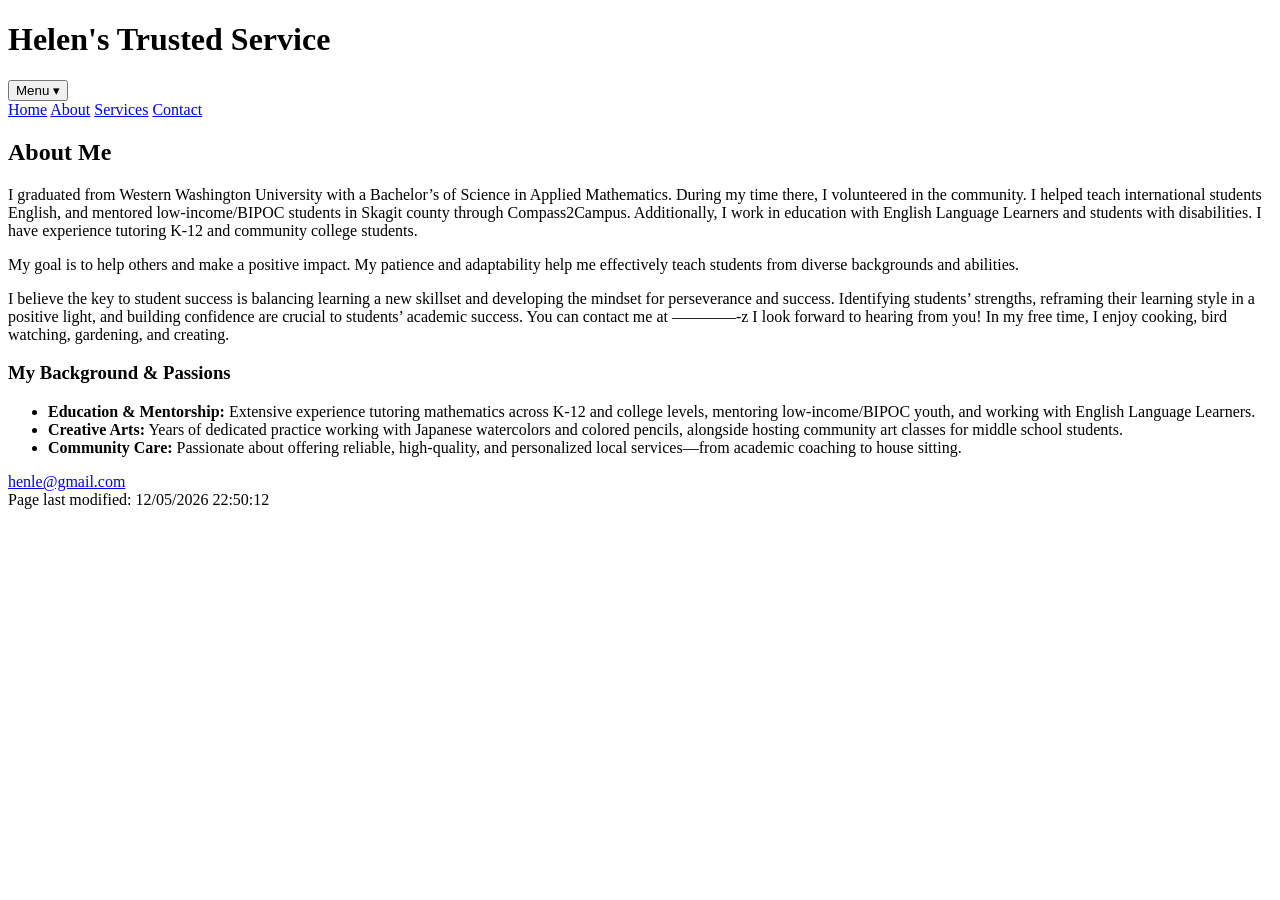
==== about.html @ 72d9fbe6 "Front Page of Website" ====
<!DOCTYPE html>
<html lang="en">

<head>
    <meta charset="UTF-8">
    <meta http-equiv="X-UA-Compatible" content="IE=edge">
    <meta name="viewport" content="width=device-width, initial-scale=1.0">
    <title>About Helen - Helen's Trusted Service</title>
    <link rel="stylesheet" href="style/style.css">
    <script src="http://html5shim.googlecode.com/svn/trunk/html5.js"></script>
</head>

<body>
    <div id="wrapper">
        <header>
            <h1>Helen's Trusted Service</h1>
            <div id="navigation">
                <nav class="dropdown">
                    <button class="dropbtn">Menu &#9662;</button>
                    <div class="dropdown-content">
                        <a href="index.html">Home</a>
                        <a href="about.html">About</a>
                        <a href="services.html">Services</a>
                        <a href="contact.html">Contact</a>
                    </div>
                </nav>
            </div>
        </header>

        <main>
            <div class="description">
                <h2>About Me</h2>
                <p>I graduated from Western Washington University with a Bachelor’s of Science in Applied Mathematics.
                    During my time there, I volunteered in the community. I helped teach international students English,
                    and mentored low-income/BIPOC students in Skagit county through Compass2Campus. Additionally, I work
                    in education with English Language Learners and students with disabilities. I have experience
                    tutoring K-12 and community college students.
                </p>
                <p>
                    My goal is to help others and make a positive impact. My patience and adaptability help me
                    effectively teach students from diverse backgrounds and abilities.
                </p>
                <p>
                    I believe the key to student success is balancing learning a new skillset and developing the mindset
                    for perseverance and success. Identifying students’ strengths, reframing their learning style in a
                    positive light, and building confidence are crucial to students’ academic success.
                    You can contact me at ————-z I look forward to hearing from you!
                    In my free time, I enjoy cooking, bird watching, gardening, and creating.
                </p>

            </div>

            <div class="description">
                <h3>My Background &amp; Passions</h3>
                <ul>
                    <li><strong>Education &amp; Mentorship:</strong> Extensive experience tutoring mathematics across
                        K-12 and college levels, mentoring low-income/BIPOC youth, and working with English Language
                        Learners.</li>
                    <li><strong>Creative Arts:</strong> Years of dedicated practice working with Japanese watercolors
                        and colored pencils, alongside hosting community art classes for middle school students.</li>
                    <li><strong>Community Care:</strong> Passionate about offering reliable, high-quality, and
                        personalized local services—from academic coaching to house sitting.</li>
                </ul>
            </div>
        </main>

        <footer>
            <a href="mailto:henle@gmail.com">henle@gmail.com</a>
            <br>
            <script>
                var date = document.lastModified;
                document.write("Page last modified: " + date);
            </script>
        </footer>
    </div>
</body>

</html>
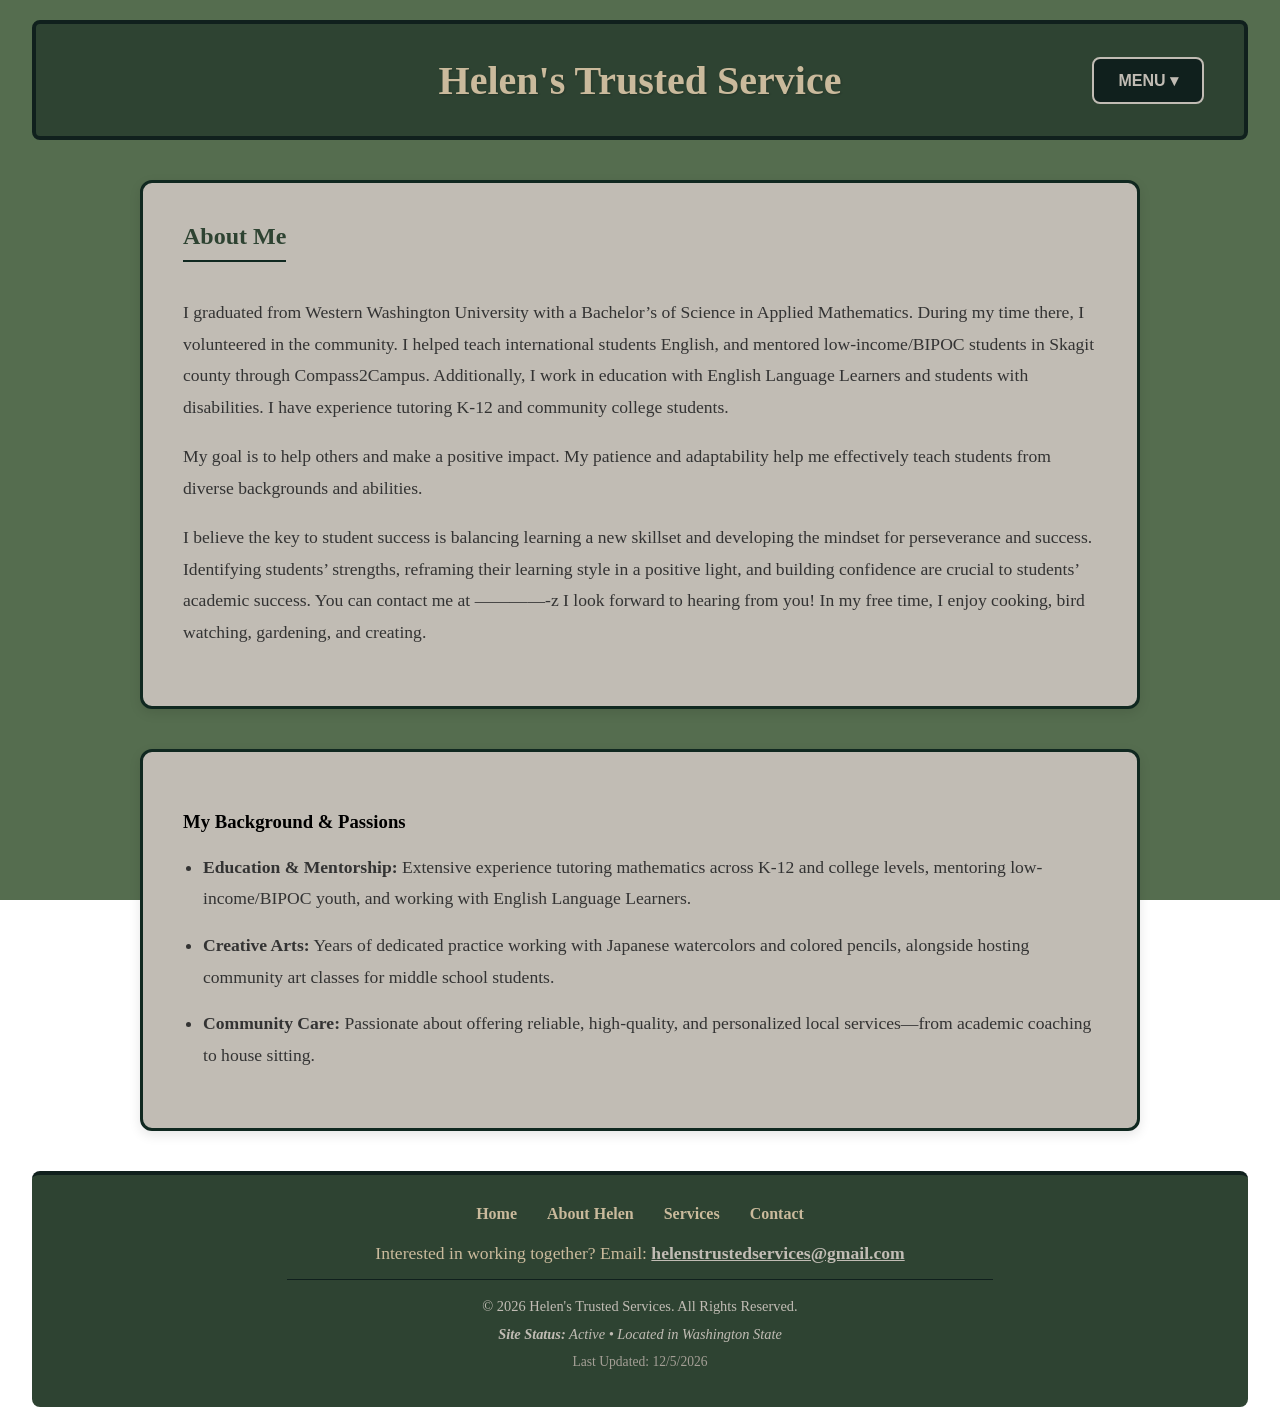
==== commit 83f9ff3e: "Add files via upload" ====
--- a/about.html
+++ b/about.html
@@ -64,13 +64,33 @@
             </div>
         </main>
 
-        <footer>
-            <a href="mailto:henle@gmail.com">henle@gmail.com</a>
-            <br>
-            <script>
-                var date = document.lastModified;
-                document.write("Page last modified: " + date);
-            </script>
+        <footer class="site-footer">
+            <div class="footer-links">
+                <a href="index.html">Home</a>
+                <a href="about.html">About Helen</a>
+                <a href="services.html">Services</a>
+                <a href="contact.html">Contact</a>
+            </div>
+
+            <div class="footer-contact">
+                Interested in working together? Email: 
+                <a href="mailto:helenstrustedservices@gmail.com">helenstrustedservices@gmail.com</a>
+            </div>
+
+            <hr class="footer-divider">
+
+            <div class="footer-metadata">
+                <p>&copy; 2026 Helen's Trusted Services. All Rights Reserved.</p>
+                <p class="footer-status"><strong>Site Status:</strong> Active &bull; Located in Washington State</p>
+                <p class="footer-date">
+                    <span>Last Updated: </span>
+                    <script>
+                        var lastMod = new Date(document.lastModified);
+                        var cleanDate = lastMod.toLocaleDateString();
+                        document.write(cleanDate);
+                    </script>
+                </p>
+            </div>
         </footer>
     </div>
 </body>
--- a/style/style.css
+++ b/style/style.css
@@ -0,0 +1,510 @@
+.contact-page form {
+    display: flex;
+    flex-direction: column;
+    max-width: 400px;
+    margin-top: 20px;
+}
+
+.contact-page label {
+    margin-top: 10px;
+    font-weight: bold;
+}
+
+input,
+textarea,
+select {
+    padding: 8px;
+    margin-top: 5px;
+    border: 1px solid #ccc;
+    border-radius: 4px;
+}
+
+.contact-page button {
+    margin-top: 15px;
+    padding: 10px;
+    background-color: #004f9e;
+    /* Match your school/brand colors! */
+    color: #CABA9C;
+    border: none;
+    cursor: pointer;
+}
+
+.contact-page button:hover {
+    background-color: #003366;
+}
+
+
+/* Global Styles */
+
+html,
+body {
+    /* A soft, professional gold that makes the emerald green pop */
+    background-color: #556D4F;
+    /* Metallic Gold tint */
+
+    /* Alternatively, for a smoother "premium" feel, use this gradient: */
+    background: radial-gradient(circle, #556D4F 0%, #556D4F 100%);
+
+    background-attachment: fixed;
+    /* Keeps the color solid as you scroll */
+    margin: 0;
+    padding: 0;
+    min-height: 100vh;
+}
+
+.description,
+.services,
+.testimonial-card {
+    background-color: #ffffff;
+    /* Keeping these #CABA9C makes the text easy to read */
+    border: 3px solid #102820;
+    /* The emerald green really stands out against gold */
+}
+
+/* Header Styling */
+
+header {
+    position: relative;
+    display: flex;
+    justify-content: center;
+    align-items: center;
+    height: 120px;
+
+    /* The Box Styling */
+    border: 4px solid #10201D;
+    /* Blue border on the outside */
+    background-color: #2E4332;
+    /* Emerald Green filling the entire box */
+
+    margin: 20px auto;
+    width: 95%;
+    box-sizing: border-box;
+    border-radius: 8px;
+    /* Optional: rounds the blue border corners */
+}
+
+header h1 {
+    /* Remove background from here so it doesn't double up */
+    background-color: transparent;
+    color: #CABA9C;
+    /* #CABA9C text looks great against the green */
+    margin: 0;
+    text-align: center;
+    font-size: 2.5rem;
+    /* Slightly larger for impact */
+    text-shadow: 1px 1px 2px rgba(0, 0, 0, 0.2);
+    /* Makes text pop against green */
+}
+
+
+
+
+/* Navigation Menu Styling */
+
+#navigation {
+    position: absolute;
+    /* Takes it out of the flex flow so H1 stays centered */
+    right: 40px;
+    /* "Slightly away from the edge" as requested */
+    z-index: 10;
+    /* Keeps the menu on top of everything else */
+}
+
+
+
+/* Dropdown Button Styling */
+.dropbtn {
+    background-color: #10201D;
+    color: #C1BCB4;
+    padding: 12px 24px;
+    font-size: 16px;
+    font-weight: bold;
+    border: 2px solid #C1BCB4;
+    border-radius: 8px;
+    cursor: pointer;
+    text-transform: uppercase;
+    transition: background-color 0.3s;
+}
+
+/* Dropdown Content */
+.dropdown-content {
+    display: none;
+    position: absolute;
+    right: 0;
+    /* Aligns the menu to the right edge of the button */
+    background-color: #2E4332;
+    min-width: 180px;
+    box-shadow: 0px 8px 16px rgba(0, 0, 0, 0.2);
+    border-radius: 4px;
+    overflow: hidden;
+    /* Keeps corners clean */
+}
+
+.dropdown-content a {
+    color: #C1BCB4;
+    padding: 12px 16px;
+    text-decoration: none;
+    display: block;
+    text-align: left;
+    border-bottom: 1px solid #eee;
+}
+
+.dropdown-content a:hover {
+    background-color: #C1BCB4;
+    color: #102820;
+}
+
+/* Show on Hover */
+.dropdown:hover .dropdown-content {
+    display: block;
+}
+
+.dropdown:hover .dropbtn {
+    background-color: #3e8e41;
+}
+
+
+/* Container to provide breathing room from the screen edges */
+.info-container {
+    display: flex;
+    justify-content: space-between;
+    width: 90%;
+    /* Adjusted to 90% so the boxes don't touch screen edges */
+    margin: 40px auto;
+    /* Centers the container and adds space above/below */
+    gap: 20px;
+    /* Adds a guaranteed gap between the two boxes */
+}
+
+
+
+
+/* Description */
+
+/* Update the description box to take up the full width */
+.description {
+    width: 95%;
+    /* Takes up almost the full page width */
+    max-width: 1000px;
+    /* Prevents it from getting too wide on huge monitors */
+    margin: 40px auto;
+    /* Centers the box horizontally */
+    background-color: #C1BCB4;
+    border: 3px solid #102820;
+    /* Emerald Green border */
+    border-radius: 12px;
+    box-shadow: 0 4px 12px rgba(0, 0, 0, 0.1);
+    box-sizing: border-box;
+    padding: 40px;
+    /* Extra padding for a spacious, professional feel */
+}
+
+/* Styling the headers inside the box */
+.description h2 {
+    margin-top: 0;
+    color: #2E4332;
+    /* Darker green for contrast */
+    border-bottom: 2px solid #102820;
+    /* Underline effect for the title */
+    padding-bottom: 10px;
+    display: inline-block;
+    /* Makes the underline fit the text */
+}
+
+/* Styling the text and lists within the full-width box */
+.description p,
+.description li {
+    margin-top: 15px;
+    font-size: 1.1rem;
+    line-height: 1.8;
+    /* High readability for technical content */
+    color: #333;
+}
+
+.description ul {
+    padding-left: 20px;
+}
+
+
+
+/* Services Section */
+
+
+.services h2 {
+    padding-left: 50px;
+    /* Moves the text over slightly from the left edge */
+    color: #2E4332;
+    background-color: #C1BCB4;
+    /* Matches your darker green branding */
+    text-transform: uppercase;
+    letter-spacing: 1px;
+    margin-bottom: 15px;
+    /* Space between header and the nav links */
+}
+
+/* Optional: Adding a small green accent line to the left of the header */
+.services h2 {
+    border-left: 5px solid #C1BCB4;
+    padding-left: 15px;
+    background-color: #C1BCB4;
+    /* Adjusted padding to accommodate the accent line */
+}
+
+/* Styling the Service Nav links to look like clean buttons */
+#serviceNav nav a {
+    display: inline-block;
+    margin-right: 15px;
+    text-decoration: none;
+    color: #C1BCB4;
+    /* Blue to match your header border */
+    font-weight: bold;
+    border: 1px solid #10201D;
+    padding: 8px 16px;
+    border-radius: 4px;
+    transition: all 0.3s ease;
+}
+
+#serviceNav nav a:hover {
+    background-color: #10201D;
+    color: #C1BCB4;
+
+}
+
+/* Navigation Bar Styling */
+
+#serviceNav nav {
+    display: block;
+    /* Changed from inline-block to allow 100% width */
+    background-color: #2E4332;
+    /* Emerald Green */
+    color: #CABA9C;
+    padding: 20px 0;
+    margin: 0 auto;
+    /* Removed the comma */
+    width: 100%;
+    text-align: center;
+}
+
+/* Style the links so they are readable */
+#serviceNav nav a {
+    color: #CABA9C;
+    text-decoration: none;
+    margin: 0 15px;
+    font-weight: bold;
+    font-size: 24px;
+}
+
+
+
+
+
+
+#photos {
+    display: flex;
+    justify-content: center;
+    gap: 20px;
+    /* Adds space between photos */
+    margin-top: 40px;
+    /* Adds space above the photos */
+}
+
+
+
+
+
+/* Testimonials Section */
+
+
+#testimonials-section {
+    width: 100%;
+    text-align: center;
+    margin-top: 50px;
+    padding-bottom: 50px;
+}
+
+/* The centered box for the header */
+.testimonial-header {
+    width: 25%;
+    /* Box takes up 25% of the page width */
+    margin: 0 auto 30px auto;
+    /* Centers the box and adds space below it */
+    border: 3px solid #102820;
+    /* Solid Emerald Green border */
+    background-color: #C1BCB4;
+    padding: 10px 0;
+    /* Space inside the box above/below text */
+    border-radius: 4px;
+    /* Optional: sharp or slightly rounded corners */
+}
+
+.testimonial-header h2 {
+    margin: 0;
+    /* Removes default heading margins */
+    color: #2E4332;
+    font-size: 1.8rem;
+    text-transform: uppercase;
+    letter-spacing: 2px;
+}
+
+/* Individual testimonial cards */
+.testimonial-grid {
+    display: flex;
+    justify-content: center;
+    gap: 20px;
+    flex-wrap: wrap;
+}
+
+.testimonial-card {
+    width: 30%;
+    background: #fdfdfd;
+    padding: 20px;
+    background-color: #C1BCB4;
+    border-left: 5px solid #102820;
+    /* Decorative accent on the side */
+    box-shadow: 0 2px 5px rgba(0, 0, 0, 0.05);
+    font-style: italic;
+}
+
+/* ==========================================================================
+   Footer Styles
+   ========================================================================== */
+
+.site-footer {
+    background-color: #2E4332;
+    /* Emerald Green */
+    color: #CABA9C;
+    /* Light Gold Text */
+    text-align: center;
+    padding: 30px 20px;
+    border-top: 4px solid #10201D;
+    /* Dark frame color matching header */
+    border-radius: 8px;
+    margin: 40px auto 20px auto;
+    width: 95%;
+    box-sizing: border-box;
+}
+
+/* Quick Navigation Links */
+.footer-links {
+    margin-bottom: 20px;
+    display: flex;
+    justify-content: center;
+    gap: 30px;
+    flex-wrap: wrap;
+}
+
+.footer-links a {
+    color: #CABA9C;
+    text-decoration: none;
+    font-weight: bold;
+    transition: color 0.2s ease-in-out;
+}
+
+.footer-links a:hover {
+    color: #C1BCB4;
+    /* Soft text shift color on hover */
+}
+
+/* Contact Block styles */
+.footer-contact {
+    margin-bottom: 15px;
+    font-size: 1.1rem;
+}
+
+.footer-contact a {
+    color: #C1BCB4;
+    font-weight: bold;
+    text-decoration: underline;
+    transition: color 0.2s ease-in-out;
+}
+
+.footer-contact a:hover {
+    color: #CABA9C;
+}
+
+/* Accent Break Line */
+.footer-divider {
+    border: 0;
+    border-top: 1px solid #10201D;
+    width: 60%;
+    margin: 15px auto;
+}
+
+/* Bottom Metadata Information */
+.footer-metadata {
+    font-size: 0.9rem;
+    color: #C1BCB4;
+    line-height: 1.6;
+}
+
+.footer-metadata p {
+    margin: 5px 0;
+}
+
+.footer-status {
+    font-style: italic;
+}
+
+.footer-date {
+    font-size: 0.85rem;
+    color: #a49f96;
+    /* Subtle text muted accent color */
+}
+
+/* Mobile adjustments */
+@media (max-width: 768px) {
+    .info-container {
+        flex-direction: column;
+        width: 95%;
+    }
+
+    .description,
+    .credentials {
+        width: 100%;
+    }
+}
+
+
+
+
+
+
+
+
+
+/* Table Styling matching the emerald, gold, and white theme */
+.services-table {
+    width: 100%;
+    border-collapse: collapse;
+    margin: 25px 0 10px 0;
+    background-color: #ffffff;
+}
+
+.services-table th,
+.services-table td {
+    border: 2px solid #102820;
+    padding: 14px;
+    text-align: left;
+}
+
+.services-table th {
+    background-color: #2E4332;
+    color: #CABA9C;
+    text-transform: uppercase;
+    letter-spacing: 1px;
+    font-size: 1.1rem;
+}
+
+.services-table tr:nth-child(even) {
+    background-color: #C1BCB4;
+}
+
+.services-table td a {
+    color: #102820;
+    font-weight: bold;
+    text-decoration: underline;
+}
+
+.services-table td a:hover {
+    color: #2E4332;
+}
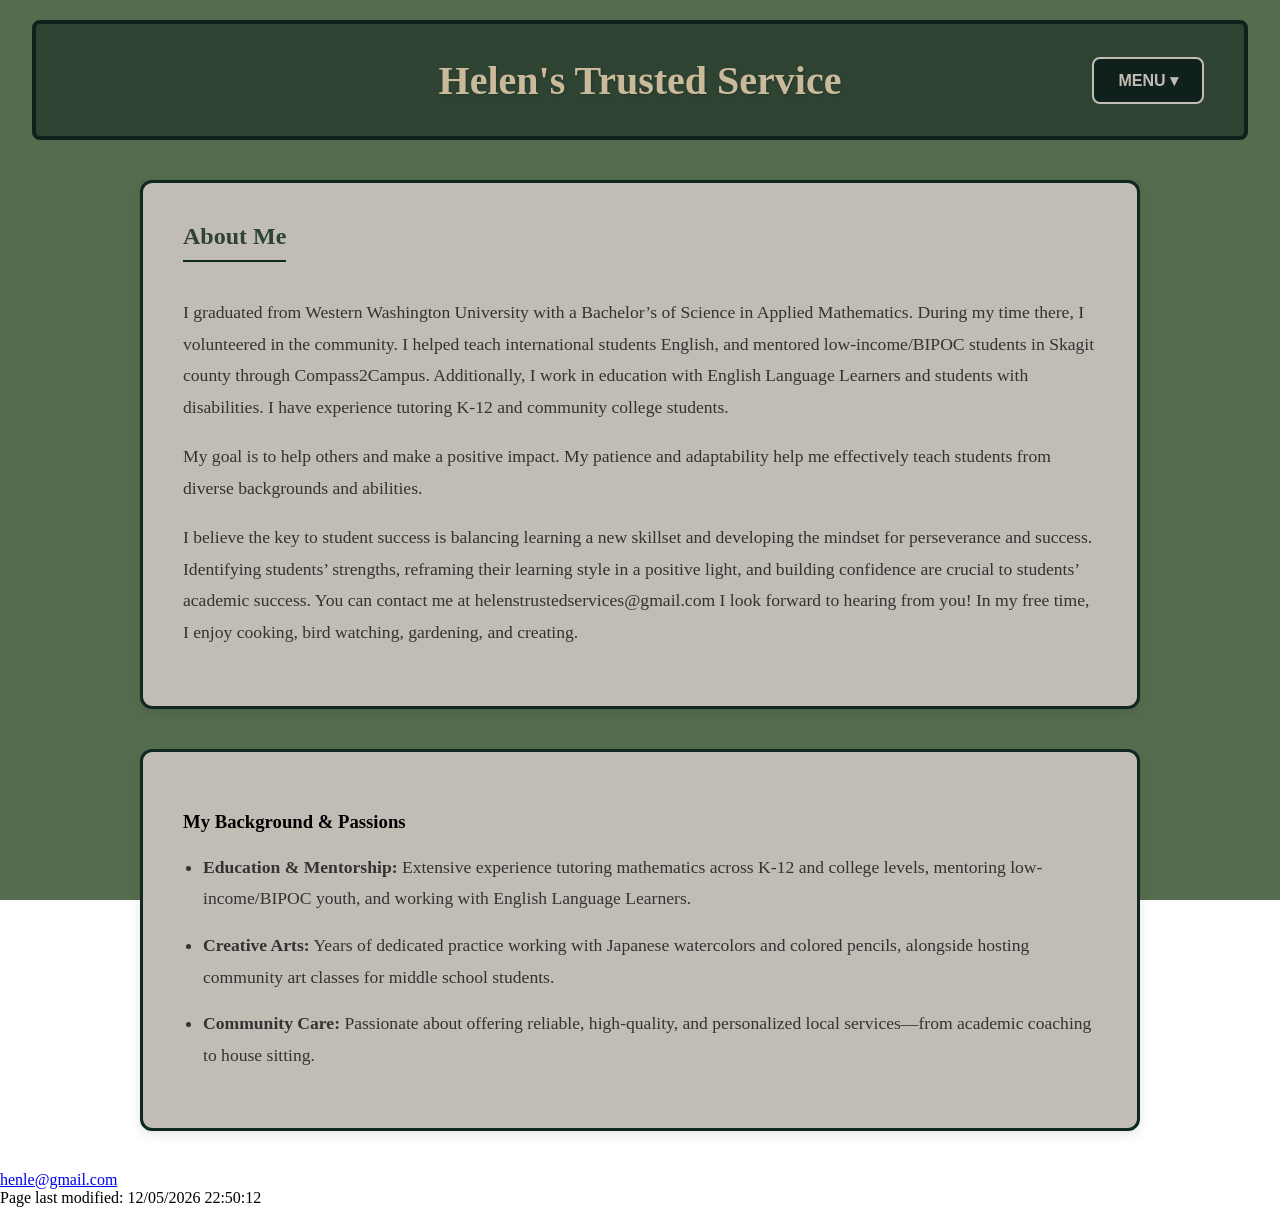
==== commit b84d89e0: "Add files via upload" ====
--- a/about.html
+++ b/about.html
@@ -44,7 +44,7 @@
                     I believe the key to student success is balancing learning a new skillset and developing the mindset
                     for perseverance and success. Identifying students’ strengths, reframing their learning style in a
                     positive light, and building confidence are crucial to students’ academic success.
-                    You can contact me at ————-z I look forward to hearing from you!
+                    You can contact me at helenstrustedservices@gmail.com I look forward to hearing from you!
                     In my free time, I enjoy cooking, bird watching, gardening, and creating.
                 </p>
 
@@ -64,33 +64,13 @@
             </div>
         </main>
 
-        <footer class="site-footer">
-            <div class="footer-links">
-                <a href="index.html">Home</a>
-                <a href="about.html">About Helen</a>
-                <a href="services.html">Services</a>
-                <a href="contact.html">Contact</a>
-            </div>
-
-            <div class="footer-contact">
-                Interested in working together? Email: 
-                <a href="mailto:helenstrustedservices@gmail.com">helenstrustedservices@gmail.com</a>
-            </div>
-
-            <hr class="footer-divider">
-
-            <div class="footer-metadata">
-                <p>&copy; 2026 Helen's Trusted Services. All Rights Reserved.</p>
-                <p class="footer-status"><strong>Site Status:</strong> Active &bull; Located in Washington State</p>
-                <p class="footer-date">
-                    <span>Last Updated: </span>
-                    <script>
-                        var lastMod = new Date(document.lastModified);
-                        var cleanDate = lastMod.toLocaleDateString();
-                        document.write(cleanDate);
-                    </script>
-                </p>
-            </div>
+        <footer>
+            <a href="mailto:henle@gmail.com">henle@gmail.com</a>
+            <br>
+            <script>
+                var date = document.lastModified;
+                document.write("Page last modified: " + date);
+            </script>
         </footer>
     </div>
 </body>
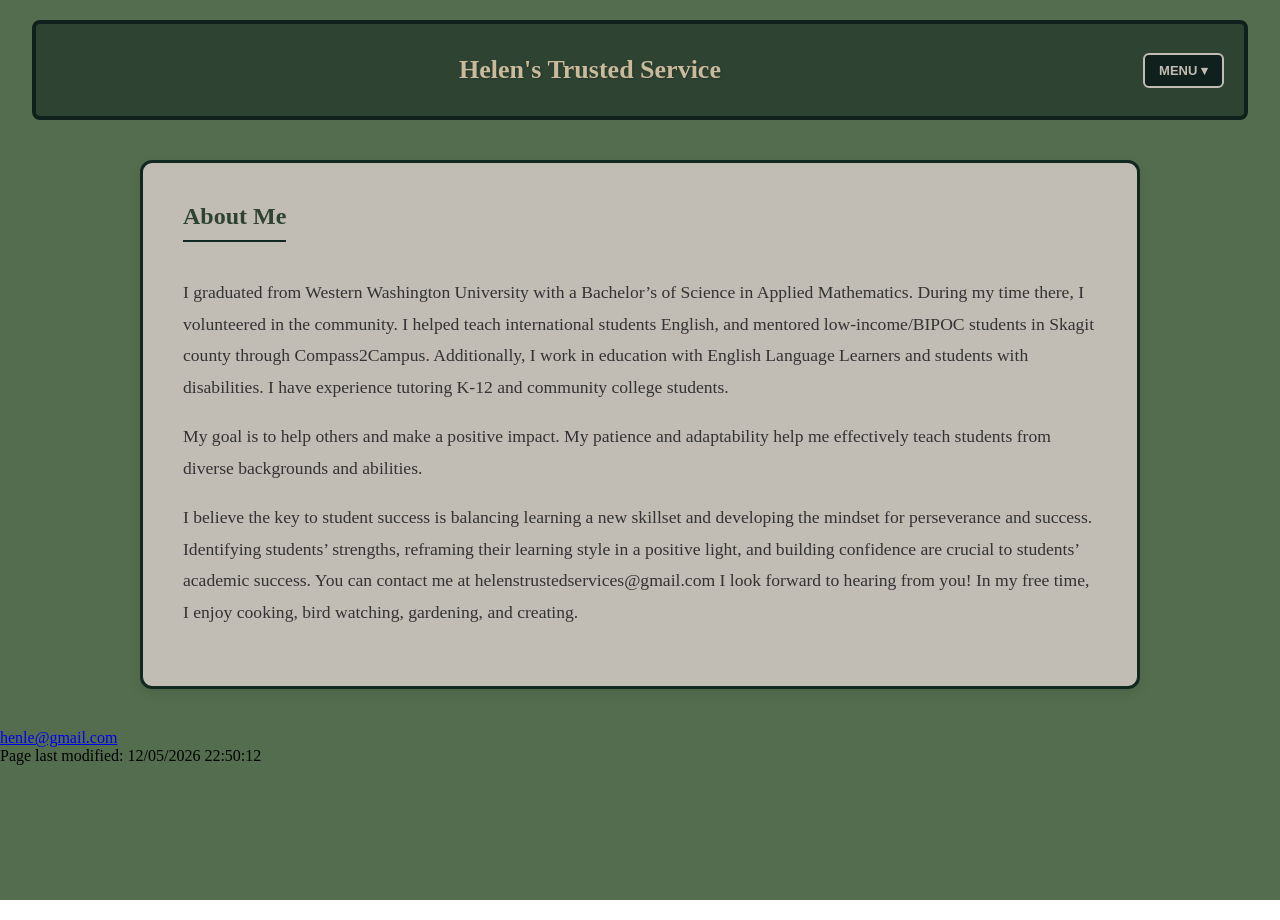
==== commit af7b7784: "Add files via upload" ====
--- a/about.html
+++ b/about.html
@@ -50,18 +50,6 @@
 
             </div>
 
-            <div class="description">
-                <h3>My Background &amp; Passions</h3>
-                <ul>
-                    <li><strong>Education &amp; Mentorship:</strong> Extensive experience tutoring mathematics across
-                        K-12 and college levels, mentoring low-income/BIPOC youth, and working with English Language
-                        Learners.</li>
-                    <li><strong>Creative Arts:</strong> Years of dedicated practice working with Japanese watercolors
-                        and colored pencils, alongside hosting community art classes for middle school students.</li>
-                    <li><strong>Community Care:</strong> Passionate about offering reliable, high-quality, and
-                        personalized local services—from academic coaching to house sitting.</li>
-                </ul>
-            </div>
         </main>
 
         <footer>
--- a/style/style.css
+++ b/style/style.css
@@ -1,510 +1,611 @@
-.contact-page form {
-    display: flex;
-    flex-direction: column;
-    max-width: 400px;
-    margin-top: 20px;
-}
-
-.contact-page label {
-    margin-top: 10px;
-    font-weight: bold;
-}
-
-input,
-textarea,
-select {
-    padding: 8px;
-    margin-top: 5px;
-    border: 1px solid #ccc;
-    border-radius: 4px;
-}
-
-.contact-page button {
-    margin-top: 15px;
-    padding: 10px;
-    background-color: #004f9e;
-    /* Match your school/brand colors! */
-    color: #CABA9C;
-    border: none;
-    cursor: pointer;
-}
-
-.contact-page button:hover {
-    background-color: #003366;
-}
-
-
-/* Global Styles */
-
-html,
-body {
-    /* A soft, professional gold that makes the emerald green pop */
-    background-color: #556D4F;
-    /* Metallic Gold tint */
-
-    /* Alternatively, for a smoother "premium" feel, use this gradient: */
-    background: radial-gradient(circle, #556D4F 0%, #556D4F 100%);
-
-    background-attachment: fixed;
-    /* Keeps the color solid as you scroll */
-    margin: 0;
-    padding: 0;
-    min-height: 100vh;
-}
-
-.description,
-.services,
-.testimonial-card {
-    background-color: #ffffff;
-    /* Keeping these #CABA9C makes the text easy to read */
-    border: 3px solid #102820;
-    /* The emerald green really stands out against gold */
-}
-
-/* Header Styling */
-
-header {
-    position: relative;
-    display: flex;
-    justify-content: center;
-    align-items: center;
-    height: 120px;
-
-    /* The Box Styling */
-    border: 4px solid #10201D;
-    /* Blue border on the outside */
-    background-color: #2E4332;
-    /* Emerald Green filling the entire box */
-
-    margin: 20px auto;
-    width: 95%;
-    box-sizing: border-box;
-    border-radius: 8px;
-    /* Optional: rounds the blue border corners */
-}
-
-header h1 {
-    /* Remove background from here so it doesn't double up */
-    background-color: transparent;
-    color: #CABA9C;
-    /* #CABA9C text looks great against the green */
-    margin: 0;
-    text-align: center;
-    font-size: 2.5rem;
-    /* Slightly larger for impact */
-    text-shadow: 1px 1px 2px rgba(0, 0, 0, 0.2);
-    /* Makes text pop against green */
-}
-
-
-
-
-/* Navigation Menu Styling */
-
-#navigation {
-    position: absolute;
-    /* Takes it out of the flex flow so H1 stays centered */
-    right: 40px;
-    /* "Slightly away from the edge" as requested */
-    z-index: 10;
-    /* Keeps the menu on top of everything else */
-}
-
-
-
-/* Dropdown Button Styling */
-.dropbtn {
-    background-color: #10201D;
-    color: #C1BCB4;
-    padding: 12px 24px;
-    font-size: 16px;
-    font-weight: bold;
-    border: 2px solid #C1BCB4;
-    border-radius: 8px;
-    cursor: pointer;
-    text-transform: uppercase;
-    transition: background-color 0.3s;
-}
-
-/* Dropdown Content */
-.dropdown-content {
-    display: none;
-    position: absolute;
-    right: 0;
-    /* Aligns the menu to the right edge of the button */
-    background-color: #2E4332;
-    min-width: 180px;
-    box-shadow: 0px 8px 16px rgba(0, 0, 0, 0.2);
-    border-radius: 4px;
-    overflow: hidden;
-    /* Keeps corners clean */
-}
-
-.dropdown-content a {
-    color: #C1BCB4;
-    padding: 12px 16px;
-    text-decoration: none;
-    display: block;
-    text-align: left;
-    border-bottom: 1px solid #eee;
-}
-
-.dropdown-content a:hover {
-    background-color: #C1BCB4;
-    color: #102820;
-}
-
-/* Show on Hover */
-.dropdown:hover .dropdown-content {
-    display: block;
-}
-
-.dropdown:hover .dropbtn {
-    background-color: #3e8e41;
-}
-
-
-/* Container to provide breathing room from the screen edges */
-.info-container {
-    display: flex;
-    justify-content: space-between;
-    width: 90%;
-    /* Adjusted to 90% so the boxes don't touch screen edges */
-    margin: 40px auto;
-    /* Centers the container and adds space above/below */
-    gap: 20px;
-    /* Adds a guaranteed gap between the two boxes */
-}
-
-
-
-
-/* Description */
-
-/* Update the description box to take up the full width */
-.description {
-    width: 95%;
-    /* Takes up almost the full page width */
-    max-width: 1000px;
-    /* Prevents it from getting too wide on huge monitors */
-    margin: 40px auto;
-    /* Centers the box horizontally */
-    background-color: #C1BCB4;
-    border: 3px solid #102820;
-    /* Emerald Green border */
-    border-radius: 12px;
-    box-shadow: 0 4px 12px rgba(0, 0, 0, 0.1);
-    box-sizing: border-box;
-    padding: 40px;
-    /* Extra padding for a spacious, professional feel */
-}
-
-/* Styling the headers inside the box */
-.description h2 {
-    margin-top: 0;
-    color: #2E4332;
-    /* Darker green for contrast */
-    border-bottom: 2px solid #102820;
-    /* Underline effect for the title */
-    padding-bottom: 10px;
-    display: inline-block;
-    /* Makes the underline fit the text */
-}
-
-/* Styling the text and lists within the full-width box */
-.description p,
-.description li {
-    margin-top: 15px;
-    font-size: 1.1rem;
-    line-height: 1.8;
-    /* High readability for technical content */
-    color: #333;
-}
-
-.description ul {
-    padding-left: 20px;
-}
-
-
-
-/* Services Section */
-
-
-.services h2 {
-    padding-left: 50px;
-    /* Moves the text over slightly from the left edge */
-    color: #2E4332;
-    background-color: #C1BCB4;
-    /* Matches your darker green branding */
-    text-transform: uppercase;
-    letter-spacing: 1px;
-    margin-bottom: 15px;
-    /* Space between header and the nav links */
-}
-
-/* Optional: Adding a small green accent line to the left of the header */
-.services h2 {
-    border-left: 5px solid #C1BCB4;
-    padding-left: 15px;
-    background-color: #C1BCB4;
-    /* Adjusted padding to accommodate the accent line */
-}
-
-/* Styling the Service Nav links to look like clean buttons */
-#serviceNav nav a {
-    display: inline-block;
-    margin-right: 15px;
-    text-decoration: none;
-    color: #C1BCB4;
-    /* Blue to match your header border */
-    font-weight: bold;
-    border: 1px solid #10201D;
-    padding: 8px 16px;
-    border-radius: 4px;
-    transition: all 0.3s ease;
-}
-
-#serviceNav nav a:hover {
-    background-color: #10201D;
-    color: #C1BCB4;
-
-}
-
-/* Navigation Bar Styling */
-
-#serviceNav nav {
-    display: block;
-    /* Changed from inline-block to allow 100% width */
-    background-color: #2E4332;
-    /* Emerald Green */
-    color: #CABA9C;
-    padding: 20px 0;
-    margin: 0 auto;
-    /* Removed the comma */
-    width: 100%;
-    text-align: center;
-}
-
-/* Style the links so they are readable */
-#serviceNav nav a {
-    color: #CABA9C;
-    text-decoration: none;
-    margin: 0 15px;
-    font-weight: bold;
-    font-size: 24px;
-}
-
-
-
-
-
-
-#photos {
-    display: flex;
-    justify-content: center;
-    gap: 20px;
-    /* Adds space between photos */
-    margin-top: 40px;
-    /* Adds space above the photos */
-}
-
-
-
-
-
-/* Testimonials Section */
-
-
-#testimonials-section {
-    width: 100%;
-    text-align: center;
-    margin-top: 50px;
-    padding-bottom: 50px;
-}
-
-/* The centered box for the header */
-.testimonial-header {
-    width: 25%;
-    /* Box takes up 25% of the page width */
-    margin: 0 auto 30px auto;
-    /* Centers the box and adds space below it */
-    border: 3px solid #102820;
-    /* Solid Emerald Green border */
-    background-color: #C1BCB4;
-    padding: 10px 0;
-    /* Space inside the box above/below text */
-    border-radius: 4px;
-    /* Optional: sharp or slightly rounded corners */
-}
-
-.testimonial-header h2 {
-    margin: 0;
-    /* Removes default heading margins */
-    color: #2E4332;
-    font-size: 1.8rem;
-    text-transform: uppercase;
-    letter-spacing: 2px;
-}
-
-/* Individual testimonial cards */
-.testimonial-grid {
-    display: flex;
-    justify-content: center;
-    gap: 20px;
-    flex-wrap: wrap;
-}
-
-.testimonial-card {
-    width: 30%;
-    background: #fdfdfd;
-    padding: 20px;
-    background-color: #C1BCB4;
-    border-left: 5px solid #102820;
-    /* Decorative accent on the side */
-    box-shadow: 0 2px 5px rgba(0, 0, 0, 0.05);
-    font-style: italic;
-}
-
-/* ==========================================================================
-   Footer Styles
-   ========================================================================== */
-
-.site-footer {
-    background-color: #2E4332;
-    /* Emerald Green */
-    color: #CABA9C;
-    /* Light Gold Text */
-    text-align: center;
-    padding: 30px 20px;
-    border-top: 4px solid #10201D;
-    /* Dark frame color matching header */
-    border-radius: 8px;
-    margin: 40px auto 20px auto;
-    width: 95%;
-    box-sizing: border-box;
-}
-
-/* Quick Navigation Links */
-.footer-links {
-    margin-bottom: 20px;
-    display: flex;
-    justify-content: center;
-    gap: 30px;
-    flex-wrap: wrap;
-}
-
-.footer-links a {
-    color: #CABA9C;
-    text-decoration: none;
-    font-weight: bold;
-    transition: color 0.2s ease-in-out;
-}
-
-.footer-links a:hover {
-    color: #C1BCB4;
-    /* Soft text shift color on hover */
-}
-
-/* Contact Block styles */
-.footer-contact {
-    margin-bottom: 15px;
-    font-size: 1.1rem;
-}
-
-.footer-contact a {
-    color: #C1BCB4;
-    font-weight: bold;
-    text-decoration: underline;
-    transition: color 0.2s ease-in-out;
-}
-
-.footer-contact a:hover {
-    color: #CABA9C;
-}
-
-/* Accent Break Line */
-.footer-divider {
-    border: 0;
-    border-top: 1px solid #10201D;
-    width: 60%;
-    margin: 15px auto;
-}
-
-/* Bottom Metadata Information */
-.footer-metadata {
-    font-size: 0.9rem;
-    color: #C1BCB4;
-    line-height: 1.6;
-}
-
-.footer-metadata p {
-    margin: 5px 0;
-}
-
-.footer-status {
-    font-style: italic;
-}
-
-.footer-date {
-    font-size: 0.85rem;
-    color: #a49f96;
-    /* Subtle text muted accent color */
-}
-
-/* Mobile adjustments */
-@media (max-width: 768px) {
-    .info-container {
-        flex-direction: column;
-        width: 95%;
-    }
-
-    .description,
-    .credentials {
-        width: 100%;
-    }
-}
-
-
-
-
-
-
-
-
-
-/* Table Styling matching the emerald, gold, and white theme */
-.services-table {
-    width: 100%;
-    border-collapse: collapse;
-    margin: 25px 0 10px 0;
-    background-color: #ffffff;
-}
-
-.services-table th,
-.services-table td {
-    border: 2px solid #102820;
-    padding: 14px;
-    text-align: left;
-}
-
-.services-table th {
-    background-color: #2E4332;
-    color: #CABA9C;
-    text-transform: uppercase;
-    letter-spacing: 1px;
-    font-size: 1.1rem;
-}
-
-.services-table tr:nth-child(even) {
-    background-color: #C1BCB4;
-}
-
-.services-table td a {
-    color: #102820;
-    font-weight: bold;
-    text-decoration: underline;
-}
-
-.services-table td a:hover {
-    color: #2E4332;
-}
+.contact-page form {
+    display: flex;
+    flex-direction: column;
+    max-width: 400px;
+    margin-top: 20px;
+}
+
+.contact-page label {
+    margin-top: 10px;
+    font-weight: bold;
+}
+
+input,
+textarea,
+select {
+    padding: 8px;
+    margin-top: 5px;
+    border: 1px solid #ccc;
+    border-radius: 4px;
+}
+
+.contact-page button {
+    margin-top: 15px;
+    padding: 10px;
+    background-color: #004f9e;
+    /* Match your school/brand colors! */
+    color: #CABA9C;
+    border: none;
+    cursor: pointer;
+}
+
+.contact-page button:hover {
+    background-color: #003366;
+}
+
+
+/* Global Styles */
+
+html,
+body {
+    /* A soft, professional gold that makes the emerald green pop */
+    background-color: #556D4F;
+    /* Metallic Gold tint */
+
+    /* Alternatively, for a smoother "premium" feel, use this gradient: */
+    background: radial-gradient(circle, #556D4F 0%, #556D4F 100%);
+
+    background-attachment: fixed;
+    /* Keeps the color solid as you scroll */
+    margin: 0;
+    padding: 0;
+    min-height: 100vh;
+}
+
+.description,
+.services,
+.testimonial-card {
+    background-color: #ffffff;
+    /* Keeping these #CABA9C makes the text easy to read */
+    border: 3px solid #102820;
+    /* The emerald green really stands out against gold */
+}
+
+/* Header Styling */
+
+header {
+    position: relative;
+    display: flex;
+    justify-content: center;
+    align-items: center;
+    height: 120px;
+
+    /* The Box Styling */
+    border: 4px solid #10201D;
+    /* Blue border on the outside */
+    background-color: #2E4332;
+    /* Emerald Green filling the entire box */
+
+    margin: 20px auto;
+    width: 95%;
+    box-sizing: border-box;
+    border-radius: 8px;
+    /* Optional: rounds the blue border corners */
+}
+
+header h1 {
+    /* Remove background from here so it doesn't double up */
+    background-color: transparent;
+    color: #CABA9C;
+    /* #CABA9C text looks great against the green */
+    margin: 0;
+    text-align: center;
+    font-size: 2.5rem;
+    /* Slightly larger for impact */
+    text-shadow: 1px 1px 2px rgba(0, 0, 0, 0.2);
+    /* Makes text pop against green */
+}
+
+
+
+
+/* Navigation Menu Styling */
+
+#navigation {
+    position: absolute;
+    /* Takes it out of the flex flow so H1 stays centered */
+    right: 40px;
+    /* "Slightly away from the edge" as requested */
+    z-index: 10;
+    /* Keeps the menu on top of everything else */
+}
+
+
+
+/* Dropdown Button Styling */
+.dropbtn {
+    background-color: #10201D;
+    color: #C1BCB4;
+    padding: 12px 24px;
+    font-size: 16px;
+    font-weight: bold;
+    border: 2px solid #C1BCB4;
+    border-radius: 8px;
+    cursor: pointer;
+    text-transform: uppercase;
+    transition: background-color 0.3s;
+}
+
+/* Dropdown Content */
+.dropdown-content {
+    display: none;
+    position: absolute;
+    right: 0;
+    /* Aligns the menu to the right edge of the button */
+    background-color: #2E4332;
+    min-width: 180px;
+    box-shadow: 0px 8px 16px rgba(0, 0, 0, 0.2);
+    border-radius: 4px;
+    overflow: hidden;
+    /* Keeps corners clean */
+}
+
+.dropdown-content a {
+    color: #C1BCB4;
+    padding: 12px 16px;
+    text-decoration: none;
+    display: block;
+    text-align: left;
+    border-bottom: 1px solid #eee;
+}
+
+.dropdown-content a:hover {
+    background-color: #C1BCB4;
+    color: #102820;
+}
+
+/* Show on Hover */
+.dropdown:hover .dropdown-content {
+    display: block;
+}
+
+.dropdown:hover .dropbtn {
+    background-color: #3e8e41;
+}
+
+
+/* Container to provide breathing room from the screen edges */
+.info-container {
+    display: flex;
+    justify-content: space-between;
+    width: 90%;
+    /* Adjusted to 90% so the boxes don't touch screen edges */
+    margin: 40px auto;
+    /* Centers the container and adds space above/below */
+    gap: 20px;
+    /* Adds a guaranteed gap between the two boxes */
+}
+
+
+
+
+/* Description */
+
+/* Update the description box to take up the full width */
+.description {
+    width: 95%;
+    /* Takes up almost the full page width */
+    max-width: 1000px;
+    /* Prevents it from getting too wide on huge monitors */
+    margin: 40px auto;
+    /* Centers the box horizontally */
+    background-color: #C1BCB4;
+    border: 3px solid #102820;
+    /* Emerald Green border */
+    border-radius: 12px;
+    box-shadow: 0 4px 12px rgba(0, 0, 0, 0.1);
+    box-sizing: border-box;
+    padding: 40px;
+    /* Extra padding for a spacious, professional feel */
+}
+
+/* Styling the headers inside the box */
+.description h2 {
+    margin-top: 0;
+    color: #2E4332;
+    /* Darker green for contrast */
+    border-bottom: 2px solid #102820;
+    /* Underline effect for the title */
+    padding-bottom: 10px;
+    display: inline-block;
+    /* Makes the underline fit the text */
+}
+
+/* Styling the text and lists within the full-width box */
+.description p,
+.description li {
+    margin-top: 15px;
+    font-size: 1.1rem;
+    line-height: 1.8;
+    /* High readability for technical content */
+    color: #333;
+}
+
+.description ul {
+    padding-left: 20px;
+}
+
+
+
+/* Services Section */
+
+
+.services h2 {
+    padding-left: 50px;
+    /* Moves the text over slightly from the left edge */
+    color: #2E4332;
+    background-color: #C1BCB4;
+    /* Matches your darker green branding */
+    text-transform: uppercase;
+    letter-spacing: 1px;
+    margin-bottom: 15px;
+    /* Space between header and the nav links */
+}
+
+/* Optional: Adding a small green accent line to the left of the header */
+.services h2 {
+    border-left: 5px solid #C1BCB4;
+    padding-left: 15px;
+    background-color: #C1BCB4;
+    /* Adjusted padding to accommodate the accent line */
+}
+
+/* Styling the Service Nav links to look like clean buttons */
+#serviceNav nav a {
+    display: inline-block;
+    margin-right: 15px;
+    text-decoration: none;
+    color: #C1BCB4;
+    /* Blue to match your header border */
+    font-weight: bold;
+    border: 1px solid #10201D;
+    padding: 8px 16px;
+    border-radius: 4px;
+    transition: all 0.3s ease;
+}
+
+#serviceNav nav a:hover {
+    background-color: #10201D;
+    color: #C1BCB4;
+
+}
+
+/* Navigation Bar Styling */
+
+#serviceNav nav {
+    display: block;
+    /* Changed from inline-block to allow 100% width */
+    background-color: #2E4332;
+    /* Emerald Green */
+    color: #CABA9C;
+    padding: 20px 0;
+    margin: 0 auto;
+    /* Removed the comma */
+    width: 100%;
+    text-align: center;
+}
+
+/* Style the links so they are readable */
+#serviceNav nav a {
+    color: #CABA9C;
+    text-decoration: none;
+    margin: 0 15px;
+    font-weight: bold;
+    font-size: 24px;
+}
+
+
+
+
+
+
+#photos {
+    display: flex;
+    justify-content: center;
+    gap: 20px;
+    /* Adds space between photos */
+    margin-top: 40px;
+    /* Adds space above the photos */
+}
+
+
+
+
+
+/* Testimonials Section */
+
+
+#testimonials-section {
+    width: 100%;
+    text-align: center;
+    margin-top: 50px;
+    padding-bottom: 50px;
+}
+
+/* The centered box for the header */
+.testimonial-header {
+    width: 25%;
+    /* Box takes up 25% of the page width */
+    margin: 0 auto 30px auto;
+    /* Centers the box and adds space below it */
+    border: 3px solid #102820;
+    /* Solid Emerald Green border */
+    background-color: #C1BCB4;
+    padding: 10px 0;
+    /* Space inside the box above/below text */
+    border-radius: 4px;
+    /* Optional: sharp or slightly rounded corners */
+}
+
+.testimonial-header h2 {
+    margin: 0;
+    /* Removes default heading margins */
+    color: #2E4332;
+    font-size: 1.8rem;
+    text-transform: uppercase;
+    letter-spacing: 2px;
+}
+
+/* Individual testimonial cards */
+.testimonial-grid {
+    display: flex;
+    justify-content: center;
+    gap: 20px;
+    flex-wrap: wrap;
+}
+
+.testimonial-card {
+    width: 30%;
+    background: #fdfdfd;
+    padding: 20px;
+    background-color: #C1BCB4;
+    border-left: 5px solid #102820;
+    /* Decorative accent on the side */
+    box-shadow: 0 2px 5px rgba(0, 0, 0, 0.05);
+    font-style: italic;
+}
+
+/* ==========================================================================
+   Footer Styles
+   ========================================================================== */
+
+.site-footer {
+    background-color: #2E4332;
+    /* Emerald Green */
+    color: #CABA9C;
+    /* Light Gold Text */
+    text-align: center;
+    padding: 30px 20px;
+    border-top: 4px solid #10201D;
+    /* Dark frame color matching header */
+    border-radius: 8px;
+    margin: 40px auto 20px auto;
+    width: 95%;
+    box-sizing: border-box;
+}
+
+/* Quick Navigation Links */
+.footer-links {
+    margin-bottom: 20px;
+    display: flex;
+    justify-content: center;
+    gap: 30px;
+    flex-wrap: wrap;
+}
+
+.footer-links a {
+    color: #CABA9C;
+    text-decoration: none;
+    font-weight: bold;
+    transition: color 0.2s ease-in-out;
+}
+
+.footer-links a:hover {
+    color: #C1BCB4;
+    /* Soft text shift color on hover */
+}
+
+/* Contact Block styles */
+.footer-contact {
+    margin-bottom: 15px;
+    font-size: 1.1rem;
+}
+
+.footer-contact a {
+    color: #C1BCB4;
+    font-weight: bold;
+    text-decoration: underline;
+    transition: color 0.2s ease-in-out;
+}
+
+.footer-contact a:hover {
+    color: #CABA9C;
+}
+
+/* Accent Break Line */
+.footer-divider {
+    border: 0;
+    border-top: 1px solid #10201D;
+    width: 60%;
+    margin: 15px auto;
+}
+
+/* Bottom Metadata Information */
+.footer-metadata {
+    font-size: 0.9rem;
+    color: #C1BCB4;
+    line-height: 1.6;
+}
+
+.footer-metadata p {
+    margin: 5px 0;
+}
+
+.footer-status {
+    font-style: italic;
+}
+
+.footer-date {
+    font-size: 0.85rem;
+    color: #a49f96;
+    /* Subtle text muted accent color */
+}
+
+/* Mobile adjustments */
+@media (max-width: 768px) {
+    .info-container {
+        flex-direction: column;
+        width: 95%;
+    }
+
+    .description,
+    .credentials {
+        width: 100%;
+    }
+}
+
+
+
+
+
+
+
+
+
+/* Table Styling matching the emerald, gold, and white theme */
+.services-table {
+    width: 100%;
+    border-collapse: collapse;
+    margin: 25px 0 10px 0;
+    background-color: #ffffff;
+}
+
+.services-table th,
+.services-table td {
+    border: 2px solid #102820;
+    padding: 14px;
+    text-align: left;
+}
+
+.services-table th {
+    background-color: #2E4332;
+    color: #CABA9C;
+    text-transform: uppercase;
+    letter-spacing: 1px;
+    font-size: 1.1rem;
+}
+
+.services-table tr:nth-child(even) {
+    background-color: #C1BCB4;
+}
+
+.services-table td a {
+    color: #102820;
+    font-weight: bold;
+    text-decoration: underline;
+}
+
+.services-table td a:hover {
+    color: #2E4332;
+}
+
+
+/* ==========================================================================
+   Header & Navigation (Sized down to prevent overlap)
+   ========================================================================== */
+
+header {
+    position: relative;
+    display: flex;
+    justify-content: center;
+    align-items: center;
+    height: 100px; /* Reduced container height */
+    border: 4px solid #10201D;
+    background-color: #2E4332;
+    margin: 20px auto;
+    width: 95%;
+    box-sizing: border-box;
+    border-radius: 8px;
+    padding: 0 120px 0 20px; /* Right padding reserves space for menu button */
+}
+
+header h1 {
+    background-color: transparent;
+    color: #CABA9C;
+    margin: 0;
+    text-align: center;
+    font-size: 26px !important; /* Scaled down from 36px */
+    line-height: 32px !important;
+    text-shadow: 1px 1px 2px rgba(0, 0, 0, 0.2);
+}
+
+#navigation {
+    position: absolute;
+    right: 20px;
+    z-index: 10;
+}
+
+/* Scaled down Menu Button */
+.dropbtn {
+    background-color: #10201D;
+    color: #C1BCB4;
+    padding: 8px 14px; /* Reduced from 12px 24px */
+    font-size: 13px;    /* Reduced from 16px */
+    font-weight: bold;
+    border: 2px solid #C1BCB4;
+    border-radius: 6px;
+    cursor: pointer;
+    text-transform: uppercase;
+    transition: background-color 0.3s;
+}
+
+
+/* ==========================================================================
+   Table Containment (Prevents breaking out of .description box)
+   ========================================================================== */
+
+/* Responsive wrapper ensures table never spills outside parent padding */
+.table-wrapper {
+    width: 100%;
+    overflow-x: auto;
+    margin: 20px 0 10px 0;
+    box-sizing: border-box;
+}
+
+.services-table,
+.rates-table {
+    width: 100%;
+    max-width: 100%;
+    border-collapse: collapse;
+    background-color: #ffffff;
+    box-sizing: border-box;
+    table-layout: auto;
+}
+
+.services-table th,
+.services-table td,
+.rates-table th,
+.rates-table td {
+    border: 2px solid #102820;
+    padding: 10px 12px; /* Compact padding keeps table contained */
+    text-align: left;
+    font-size: 0.95rem;
+}
+
+/* Mobile responsive adjustments */
+@media (max-width: 768px) {
+    header {
+        height: auto;
+        padding: 15px !important;
+    }
+
+    header h1 {
+        font-size: 20px !important;
+        line-height: 26px !important;
+        padding: 0 !important;
+    }
+
+    .description {
+        padding: 20px 15px; /* Reduces container padding on narrow screens */
+    }
+}
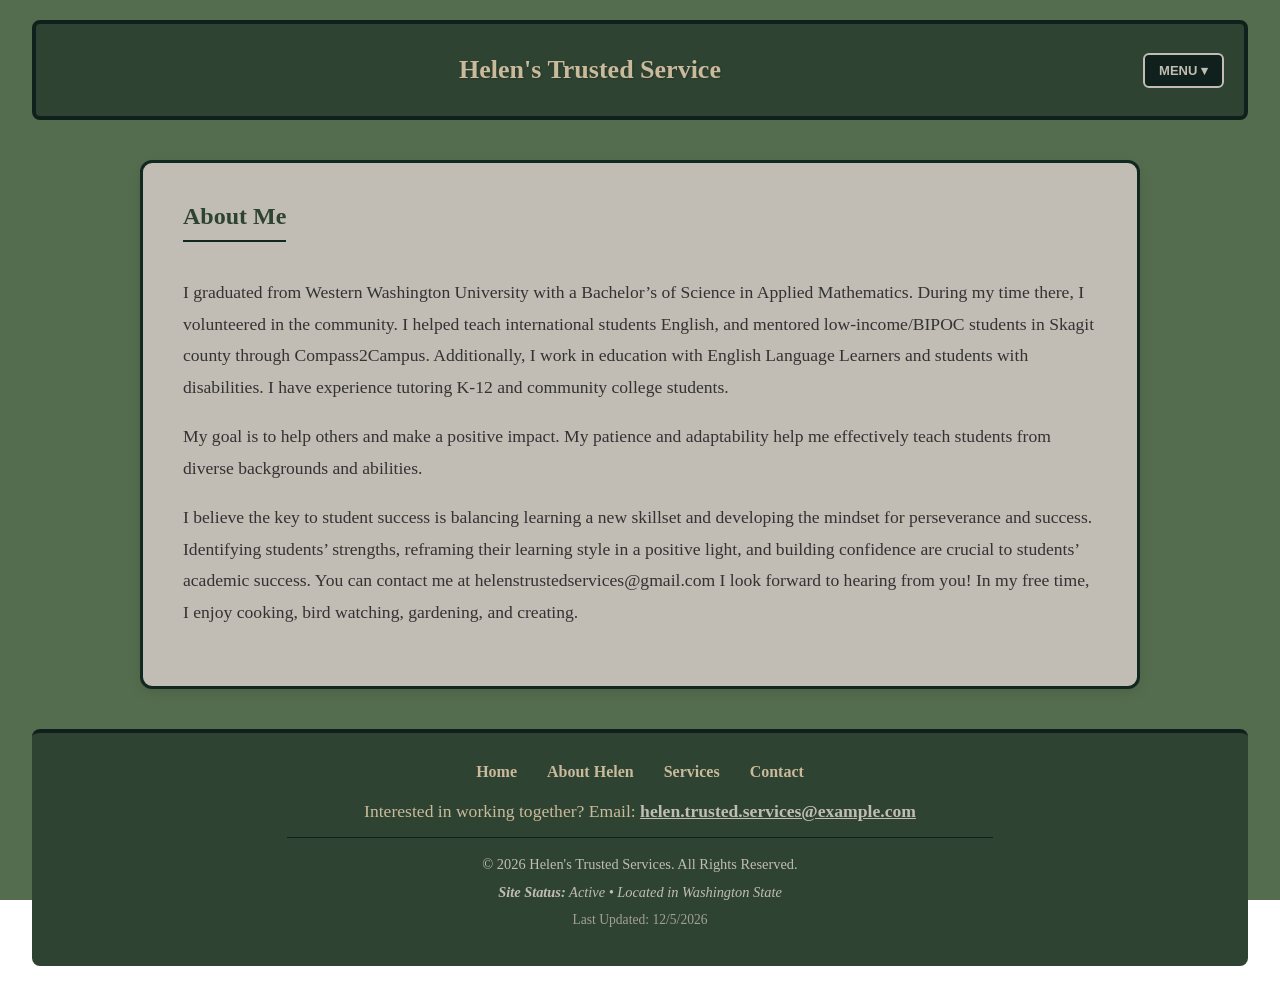
==== commit dec7a541: "Add files via upload" ====
--- a/about.html
+++ b/about.html
@@ -52,13 +52,33 @@
 
         </main>
 
-        <footer>
-            <a href="mailto:henle@gmail.com">henle@gmail.com</a>
-            <br>
-            <script>
-                var date = document.lastModified;
-                document.write("Page last modified: " + date);
-            </script>
+        <footer class="site-footer">
+            <div class="footer-links">
+                <a href="../index.html">Home</a>
+                <a href="../about.html">About Helen</a>
+                <a href="../services.html">Services</a>
+                <a href="../contact.html">Contact</a>
+            </div>
+
+            <div class="footer-contact">
+                Interested in working together? Email: 
+                <a href="mailto:helen.trusted.services@example.com">helen.trusted.services@example.com</a>
+            </div>
+
+            <hr class="footer-divider">
+
+            <div class="footer-metadata">
+                <p>&copy; 2026 Helen's Trusted Services. All Rights Reserved.</p>
+                <p class="footer-status"><strong>Site Status:</strong> Active &bull; Located in Washington State</p>
+                <p class="footer-date">
+                    <span>Last Updated: </span>
+                    <script>
+                        var lastMod = new Date(document.lastModified);
+                        var cleanDate = lastMod.toLocaleDateString();
+                        document.write(cleanDate);
+                    </script>
+                </p>
+            </div>
         </footer>
     </div>
 </body>
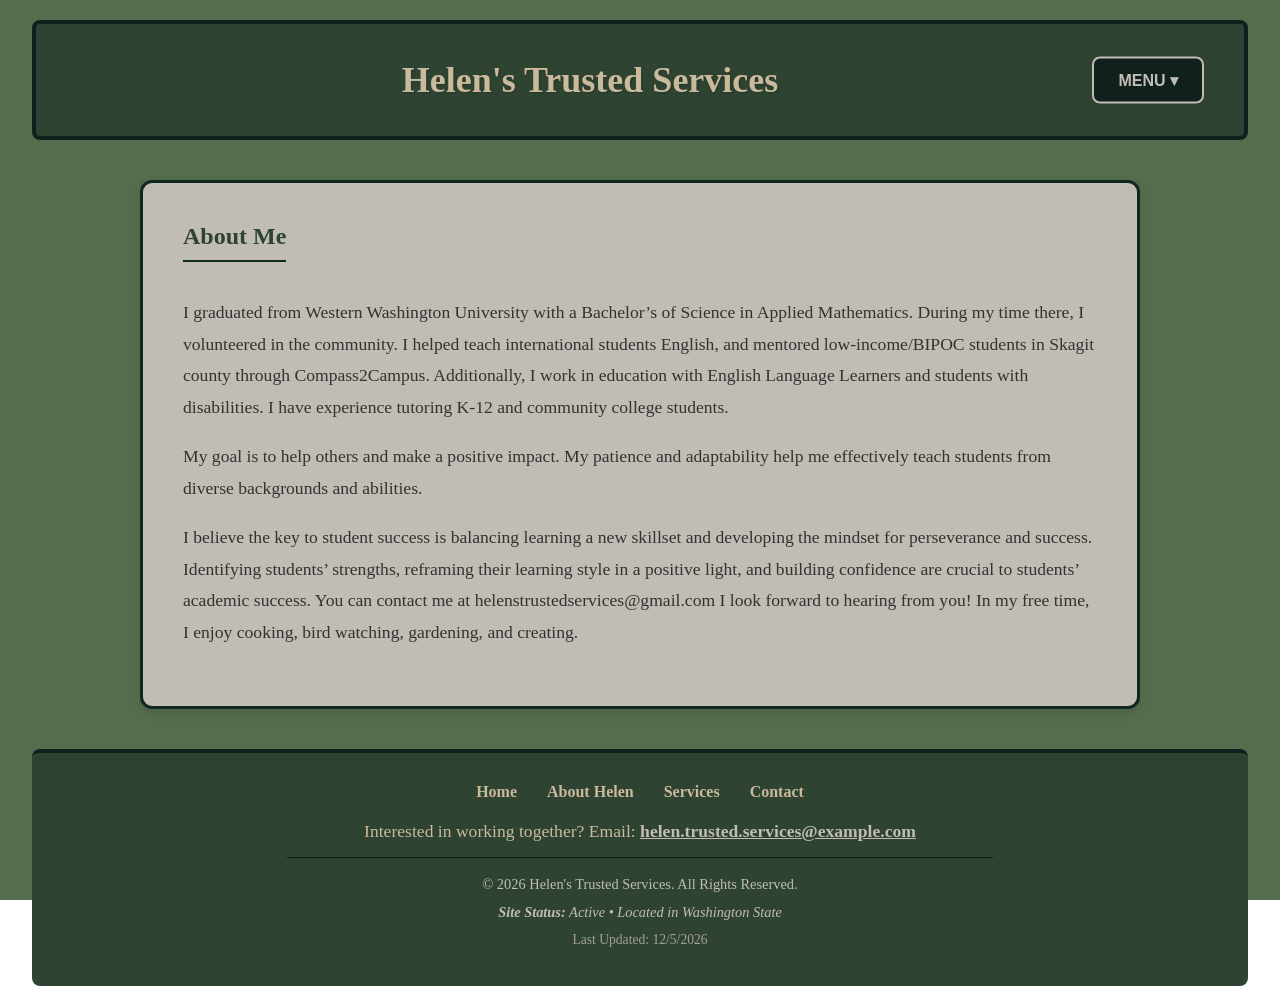
==== commit 3dcc0a93: "Add files via upload" ====
--- a/about.html
+++ b/about.html
@@ -5,7 +5,7 @@
     <meta charset="UTF-8">
     <meta http-equiv="X-UA-Compatible" content="IE=edge">
     <meta name="viewport" content="width=device-width, initial-scale=1.0">
-    <title>About Helen - Helen's Trusted Service</title>
+    <title>About Helen - Helen's Trusted Services</title>
     <link rel="stylesheet" href="style/style.css">
     <script src="http://html5shim.googlecode.com/svn/trunk/html5.js"></script>
 </head>
@@ -13,7 +13,7 @@
 <body>
     <div id="wrapper">
         <header>
-            <h1>Helen's Trusted Service</h1>
+            <h1>Helen's Trusted Services</h1>
             <div id="navigation">
                 <nav class="dropdown">
                     <button class="dropbtn">Menu &#9662;</button>
--- a/style/style.css
+++ b/style/style.css
@@ -519,14 +519,16 @@
     display: flex;
     justify-content: center;
     align-items: center;
-    height: 100px; /* Reduced container height */
+    height: 100px;
+    /* Reduced container height */
     border: 4px solid #10201D;
     background-color: #2E4332;
     margin: 20px auto;
     width: 95%;
     box-sizing: border-box;
     border-radius: 8px;
-    padding: 0 120px 0 20px; /* Right padding reserves space for menu button */
+    padding: 0 120px 0 20px;
+    /* Right padding reserves space for menu button */
 }
 
 header h1 {
@@ -534,7 +536,8 @@
     color: #CABA9C;
     margin: 0;
     text-align: center;
-    font-size: 26px !important; /* Scaled down from 36px */
+    font-size: 26px !important;
+    /* Scaled down from 36px */
     line-height: 32px !important;
     text-shadow: 1px 1px 2px rgba(0, 0, 0, 0.2);
 }
@@ -549,8 +552,10 @@
 .dropbtn {
     background-color: #10201D;
     color: #C1BCB4;
-    padding: 8px 14px; /* Reduced from 12px 24px */
-    font-size: 13px;    /* Reduced from 16px */
+    padding: 8px 14px;
+    /* Reduced from 12px 24px */
+    font-size: 13px;
+    /* Reduced from 16px */
     font-weight: bold;
     border: 2px solid #C1BCB4;
     border-radius: 6px;
@@ -561,51 +566,117 @@
 
 
 /* ==========================================================================
-   Table Containment (Prevents breaking out of .description box)
+   Desktop Base Header Styles (Restored)
    ========================================================================== */
 
-/* Responsive wrapper ensures table never spills outside parent padding */
-.table-wrapper {
+/* ==========================================================================
+   Desktop Header Styles (Exact Center Alignment)
+   ========================================================================== */
+
+header {
+    position: relative;
+    display: flex;
+    justify-content: center;
+    align-items: center;
+    height: 120px;
+    border: 4px solid #10201D;
+    background-color: #2E4332;
+    margin: 20px auto;
+    width: 95%;
+    box-sizing: border-box;
+    border-radius: 8px;
+}
+
+header h1 {
     width: 100%;
-    overflow-x: auto;
-    margin: 20px 0 10px 0;
-    box-sizing: border-box;
-}
-
-.services-table,
-.rates-table {
-    width: 100%;
-    max-width: 100%;
-    border-collapse: collapse;
-    background-color: #ffffff;
-    box-sizing: border-box;
-    table-layout: auto;
-}
-
-.services-table th,
-.services-table td,
-.rates-table th,
-.rates-table td {
-    border: 2px solid #102820;
-    padding: 10px 12px; /* Compact padding keeps table contained */
-    text-align: left;
-    font-size: 0.95rem;
-}
-
-/* Mobile responsive adjustments */
+    text-align: center;
+    background-color: transparent;
+    color: #CABA9C;
+    margin: 0;
+    font-size: 36px !important;
+    line-height: 44px !important;
+    text-shadow: 1px 1px 2px rgba(0, 0, 0, 0.2);
+}
+
+#navigation {
+    position: absolute;
+    right: 40px;
+    top: 50%;
+    transform: translateY(-50%);
+    /* Centers the menu button vertically on the right */
+    z-index: 10;
+}
+
+.dropbtn {
+    background-color: #10201D;
+    color: #C1BCB4;
+    padding: 12px 24px;
+    font-size: 16px;
+    font-weight: bold;
+    border: 2px solid #C1BCB4;
+    border-radius: 8px;
+    cursor: pointer;
+    text-transform: uppercase;
+    transition: background-color 0.3s;
+}
+
+.dropdown-content {
+    display: none;
+    position: absolute;
+    right: 0;
+    left: auto;
+    transform: none;
+    background-color: #2E4332;
+    min-width: 180px;
+    box-shadow: 0px 8px 16px rgba(0, 0, 0, 0.2);
+    border-radius: 4px;
+    overflow: hidden;
+}
+
+
+/* ==========================================================================
+   Mobile-Only Responsive Styles (Screens 768px wide or smaller)
+   ========================================================================== */
+
 @media (max-width: 768px) {
     header {
+        flex-direction: column;
+        /* Stack title and menu vertically on phones */
         height: auto;
-        padding: 15px !important;
+        padding: 20px 15px;
+        gap: 12px;
     }
 
     header h1 {
         font-size: 20px !important;
+        /* Smaller text scale for phone screens */
         line-height: 26px !important;
-        padding: 0 !important;
+    }
+
+    #navigation {
+        position: absolute;
+        right: 40px;
+        top: 55%;
+        /* Shifted down from 50% for lower placement */
+        transform: translateY(-50%);
+        z-index: 10;
+    }
+
+    .dropbtn {
+        padding: 8px 16px;
+        font-size: 13px;
+    }
+
+    .dropdown-content {
+        left: 50%;
+        right: auto;
+        transform: translateX(-50%);
+        /* Center dropdown panel under button */
+        min-width: 160px;
     }
 
     .description {
-        padding: 20px 15px; /* Reduces container padding on narrow screens */
+        padding: 20px 15px;
+        width: 95%;
     }
 }
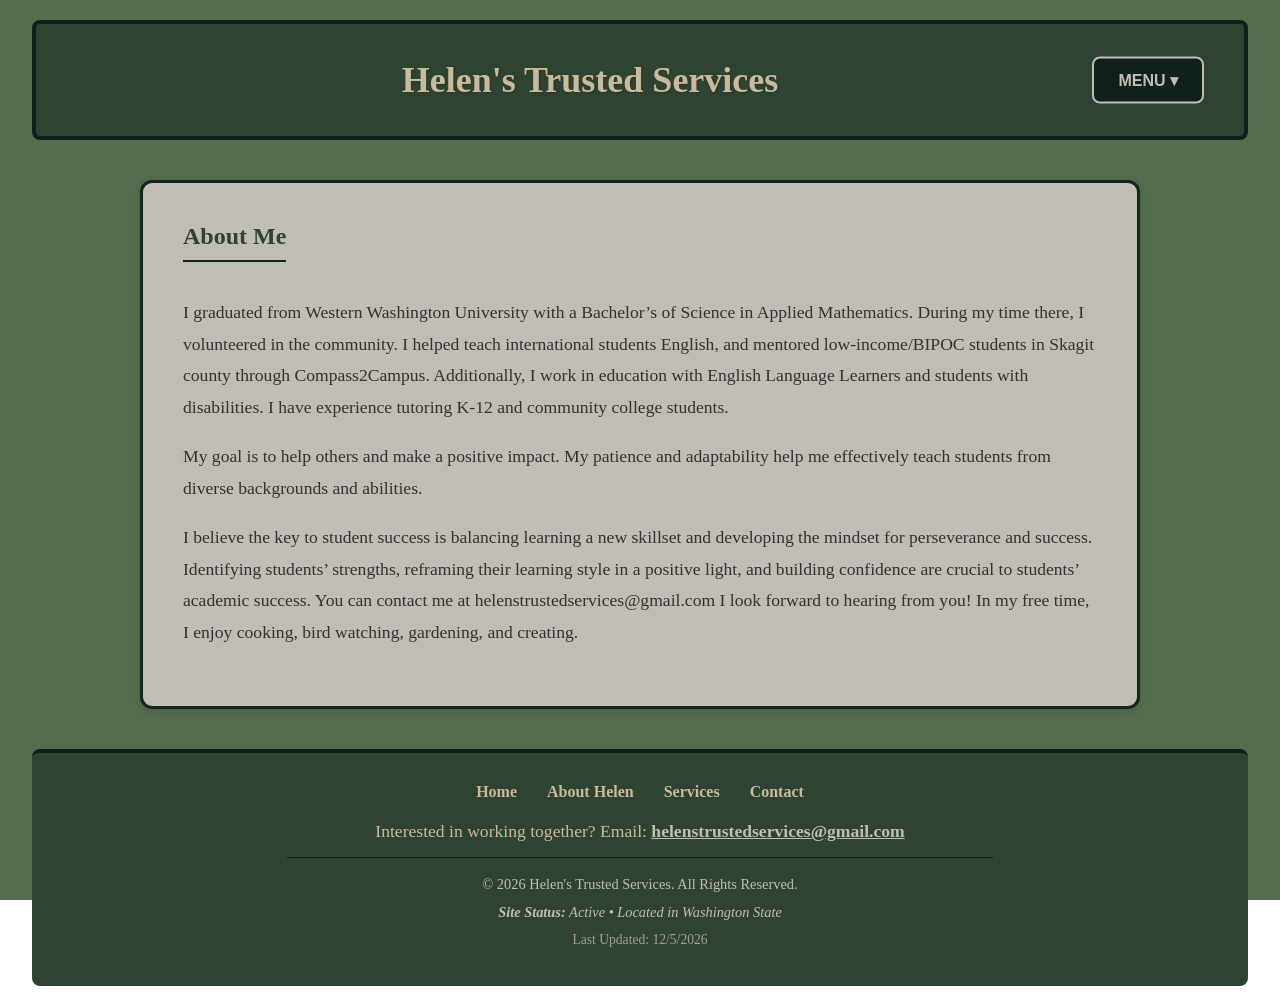
==== commit 3d1c9238: "Add files via upload" ====
--- a/about.html
+++ b/about.html
@@ -62,7 +62,7 @@
 
             <div class="footer-contact">
                 Interested in working together? Email: 
-                <a href="mailto:helen.trusted.services@example.com">helen.trusted.services@example.com</a>
+                <a href="mailto:helenstrustedservices@gmail.com">helenstrustedservices@gmail.com</a>
             </div>
 
             <hr class="footer-divider">
--- a/style/style.css
+++ b/style/style.css
@@ -639,44 +639,101 @@
    ========================================================================== */
 
 @media (max-width: 768px) {
+    /* ==========================================================================
+   Header & Navigation (Menu Stacked Centered Below Title)
+   ========================================================================== */
+
+    /* ==========================================================================
+   Header & Navigation (Forced Vertical Stack)
+   ========================================================================== */
+
     header {
-        flex-direction: column;
-        /* Stack title and menu vertically on phones */
-        height: auto;
-        padding: 20px 15px;
-        gap: 12px;
+        display: flex !important;
+        flex-direction: column !important;
+        /* Forces title and menu to stack top-to-bottom */
+        justify-content: center !important;
+        align-items: center !important;
+        height: auto !important;
+        /* Unlocks the fixed 120px height constraint */
+        padding: 20px 15px !important;
+        border: 4px solid #10201D;
+        background-color: #2E4332;
+        margin: 20px auto;
+        width: 95%;
+        box-sizing: border-box;
+        border-radius: 8px;
     }
 
     header h1 {
-        font-size: 20px !important;
-        /* Smaller text scale for phone screens */
-        line-height: 26px !important;
+        width: 100% !important;
+        text-align: center !important;
+        background-color: transparent;
+        color: #CABA9C;
+        margin: 0 0 15px 0 !important;
+        /* Pushes menu button down away from text */
+        font-size: 25px !important;
+        line-height: 44px !important;
+        text-shadow: 1px 1px 2px rgba(0, 0, 0, 0.2);
     }
 
     #navigation {
-        position: absolute;
-        right: 40px;
-        top: 55%;
-        /* Shifted down from 50% for lower placement */
-        transform: translateY(-50%);
+        position: static !important;
+        /* Overrides absolute positioning to place below H1 */
+        right: auto !important;
+        top: auto !important;
+        transform: none !important;
+        margin: 0 auto !important;
+        display: flex !important;
+        justify-content: center !important;
         z-index: 10;
     }
 
-    .dropbtn {
-        padding: 8px 16px;
-        font-size: 13px;
+    .dropdown {
+        position: relative !important;
+        display: inline-block !important;
     }
 
     .dropdown-content {
-        left: 50%;
-        right: auto;
-        transform: translateX(-50%);
-        /* Center dropdown panel under button */
-        min-width: 160px;
+        display: none;
+        position: absolute !important;
+        left: 50% !important;
+        right: auto !important;
+        transform: translateX(-50%) !important;
+        /* Centers dropdown options directly under button */
+        top: 100% !important;
+        background-color: #2E4332;
+        min-width: 180px;
+        box-shadow: 0px 8px 16px rgba(0, 0, 0, 0.2);
+        border-radius: 4px;
+        overflow: hidden;
+        z-index: 20;
     }
-
-    .description {
-        padding: 20px 15px;
-        width: 95%;
-    }
+}
+
+/* ==========================================================================
+   Services Container (Centered & Aligned with .description)
+   ========================================================================== */
+
+.services {
+    width: 95%;
+    max-width: 90%;
+    margin: 40px auto;       /* Centers the box horizontally on the page */
+    text-align: center;      /* Centers the text inside */
+    background-color: #ffffff;
+    border: 3px solid #102820;
+    border-radius: 12px;
+    box-shadow: 0 4px 12px rgba(0, 0, 0, 0.1);
+    box-sizing: border-box;
+    overflow: hidden;        /* Keeps inner green/gold sections neatly inside the rounded corners */
+}
+
+.services h2 {
+    text-align: center;
+    margin: 0;
+    padding: 15px 0;
+    color: #2E4332;
+    background-color: #C1BCB4;
+    text-transform: uppercase;
+    letter-spacing: 1px;
+    border-bottom: 3px solid #102820;
 }
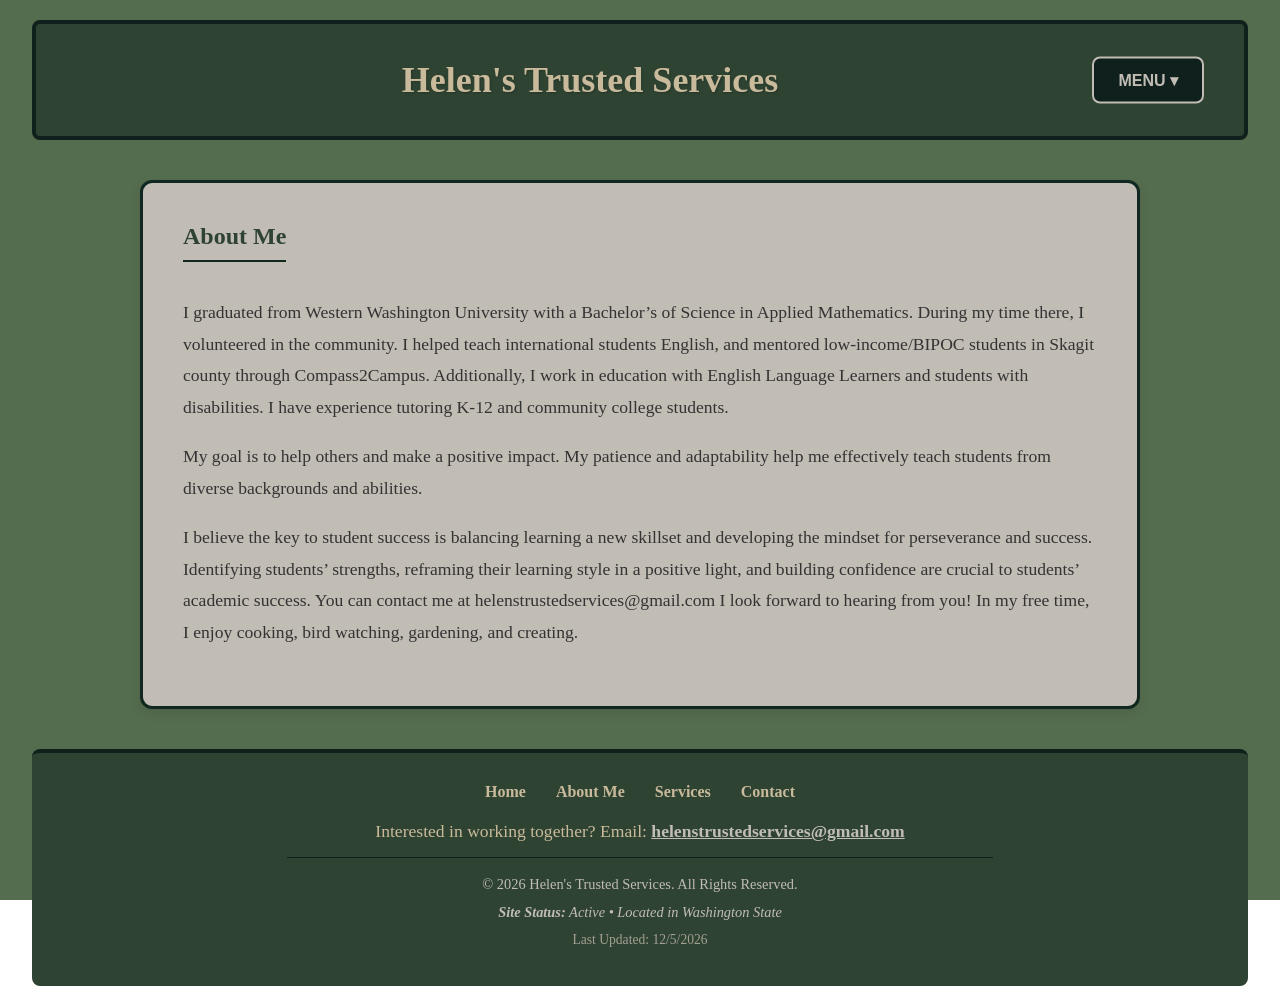
==== commit c9217f1e: "Add files via upload" ====
--- a/about.html
+++ b/about.html
@@ -19,7 +19,7 @@
                     <button class="dropbtn">Menu &#9662;</button>
                     <div class="dropdown-content">
                         <a href="index.html">Home</a>
-                        <a href="about.html">About</a>
+                        <a href="about.html">About Me</a>
                         <a href="services.html">Services</a>
                         <a href="contact.html">Contact</a>
                     </div>
@@ -54,14 +54,14 @@
 
         <footer class="site-footer">
             <div class="footer-links">
-                <a href="../index.html">Home</a>
-                <a href="../about.html">About Helen</a>
-                <a href="../services.html">Services</a>
-                <a href="../contact.html">Contact</a>
+                <a href="index.html">Home</a>
+                <a href="about.html">About Me</a>
+                <a href="services.html">Services</a>
+                <a href="contact.html">Contact</a>
             </div>
 
             <div class="footer-contact">
-                Interested in working together? Email: 
+                Interested in working together? Email:
                 <a href="mailto:helenstrustedservices@gmail.com">helenstrustedservices@gmail.com</a>
             </div>
 
